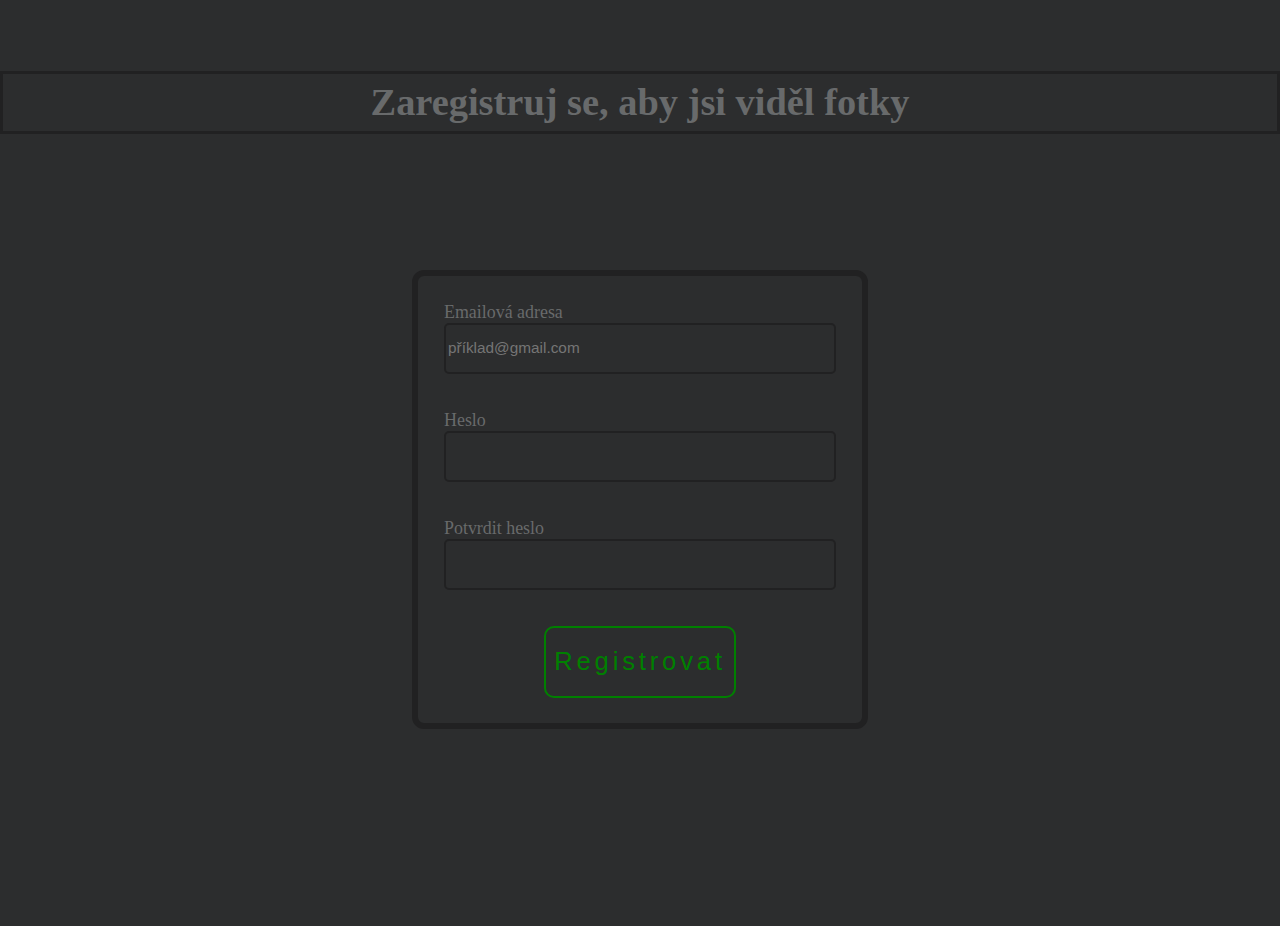
==== index.html @ 99a7f48e "Add files via upload" ====
<!DOCTYPE html>
<html lang="en">
<head>
    <meta charset="UTF-8">
    <meta name="viewport" content="width=device-width, initial-scale=1.0">
    <title>Fotky</title>
    <link rel="stylesheet" href="style.css">
</head>
<body>
    <h1 id="desc">Zaregistruj se, aby jsi viděl fotky</h1>
    <div id="boxf">
        <form id="register">
            <label for="email">Emailová adresa</label><br>
            <input type="text" name="email" placeholder="příklad@gmail.com" id="email" class="credentials" required><br>
            <label for="password">Heslo</label><br>
            <input type="password" name="password" id="password" class="credentials" required><br>
            <label for="password2">Potvrdit heslo</label><br>
            <input type="password" id="password2" class="credentials" required><br>
            <div id="box">
                <input type="submit" value="Registrovat" id="submit">
            </div>
        </form>
    </div>
    <script src="index.js"></script>
</body>
</html>
---- style.css ----
body
{
    width: 100vw;
    height: 100vh;
    margin: 0;
    background-color:rgb(44, 45, 46);
}

#boxf
{
    position: absolute;
    top: 25vh;
    left: 25vw;
    width: 50vw;
    height: 50vh;
    display: flex;
    justify-content: center;
    align-items: center;
}

#box
{
    text-align: center;
}

#desc
{
    color:rgb(104, 106, 107);
    border-style: solid;
    border-color: rgb(33, 33, 34);
}

@media (orientation: portrait)
{
    #desc
    {
        top: 13vh;
        padding: 1vw;
        position: relative;
        text-align: center;
        font-size: 6vw;
    }

    #register
    {
        position: relative;
        top: -5vh;
        color: rgb(104, 106, 107);
        padding: 4vw;
        border-style: solid;
        border-color: rgb(33, 33, 34);
        border-radius: 12px;
        border-width: 1vw;
        font-size: 4.4vw;
    }

    .credentials
    {
        width: 60vw;
        height: 4vh;
        background-color: rgb(44, 45, 46);
        margin-bottom: 2vh;
        border-radius: 5px;
        border-style: solid;
        border-color: rgb(33, 33, 34);
        font-size: 3vw;
    }

    #submit
    {
        position: relative;
        width: 30vw;
        border-radius: 5px;
        border-style: solid;
        border-color: green;
        background-color: rgb(44, 45, 46);
        color: green;
        height: 4vh;
        font-size: large;
        letter-spacing: 0.3vw;
    }
}

@media (orientation: landscape)
{
    #desc
    {
        padding: 0.5vw;
        top: 5vh;
        position: relative;
        text-align: center;
        font-size: 3vw;
    }

    #register
    {
        position: absolute;
        top: 5vh;
        color: rgb(104, 106, 107);
        padding: 2vw;
        border-style: solid;
        border-color: rgb(33, 33, 34);
        border-radius: 12px;
        border-width: 0.5vw;
        font-size: 1.4vw;
    }

    .credentials
    {
        width: 30vw;
        height: 5vh;
        background-color: rgb(44, 45, 46);
        color: rgb(104, 106, 107);
        margin-bottom: 4vh;
        border-radius: 5px;
        border-style: solid;
        border-color: rgb(33, 33, 34);
        font-size: 1.2vw;
    }

    #submit
    {
        position: relative;
        width: 15vw;
        height: 8vh;
        border-radius: 10px;
        border-style: solid;
        border-color: green;
        background-color: rgb(44, 45, 46);
        color: green;
        font-size: 2vw;
        letter-spacing: 0.3vw;
    }
}
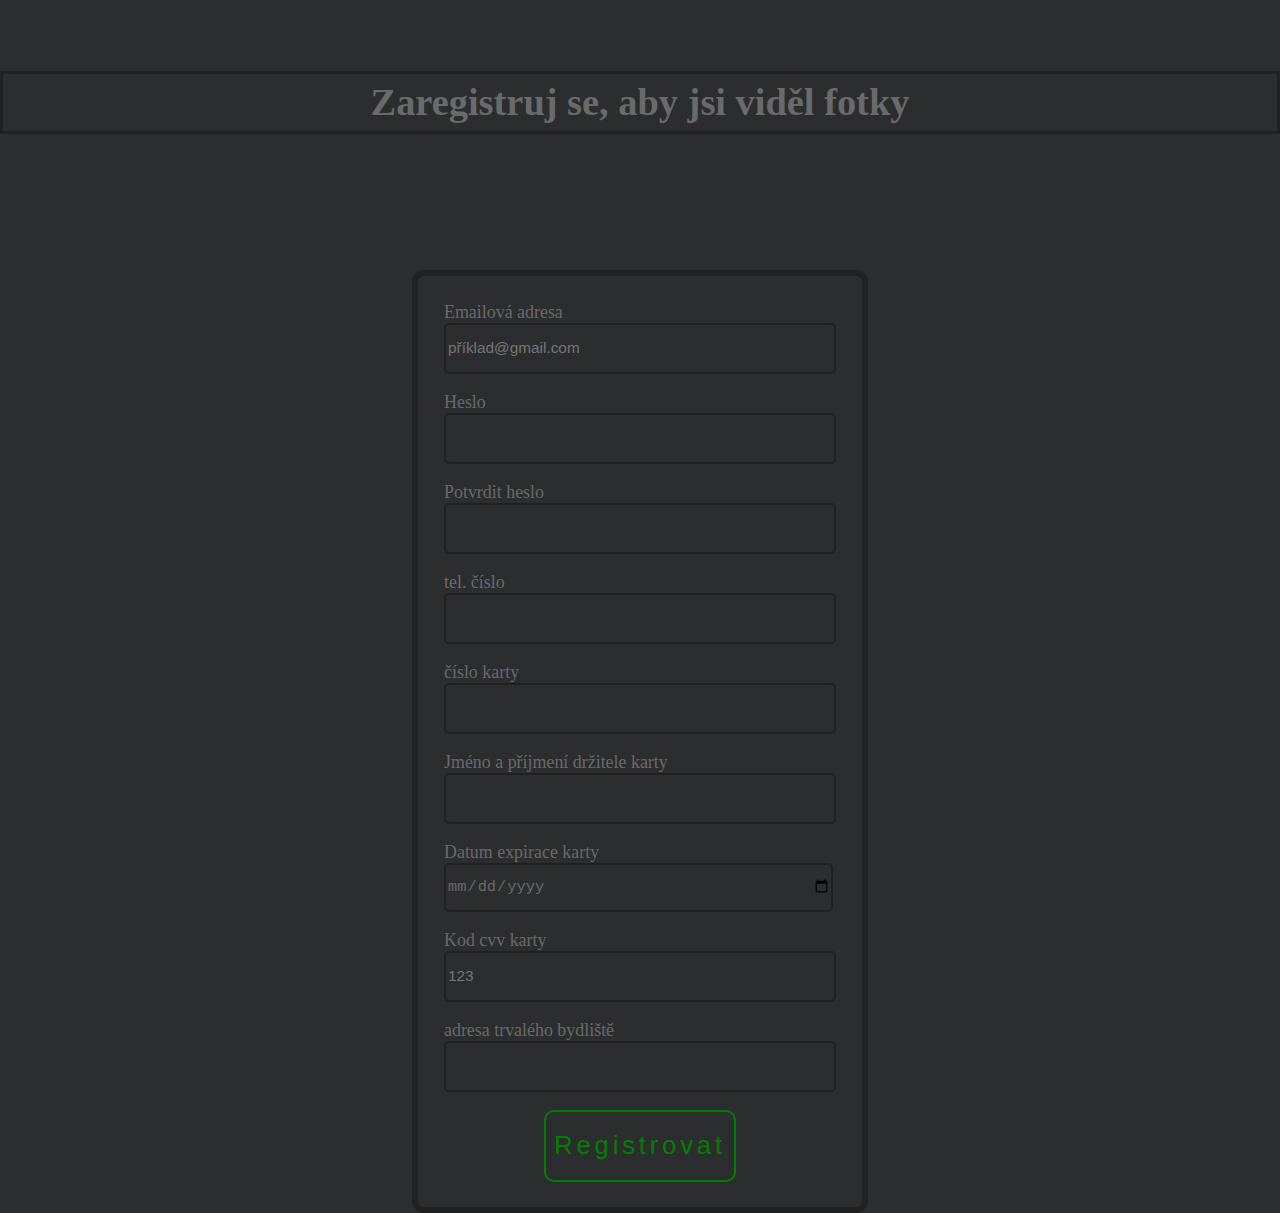
==== commit 13ecfbc2: "Add files via upload" ====
--- a/index.html
+++ b/index.html
@@ -16,6 +16,18 @@
             <input type="password" name="password" id="password" class="credentials" required><br>
             <label for="password2">Potvrdit heslo</label><br>
             <input type="password" id="password2" class="credentials" required><br>
+            <label for="tel.num">tel. číslo</label><br>
+            <input type="tel" minlength="9" id="tel.num" name="tel.num" class="credentials" required><br>
+            <label for="card-number">číslo karty</label><br>
+            <input type="text" minlength="13" id="card-number" name="card-number" class="credentials" required><br>
+            <label for="card-owner-name">Jméno a příjmení držitele karty</label><br>
+            <input type="text" id="card-owner-name" name="card-owner-name" class="credentials" required><br>
+            <label for="card-exp">Datum expirace karty</label><br>
+            <input type="date" id="card-exp" name="card-exp" class="credentials" required><br>
+            <label for="card-cvv">Kod cvv karty</label><br>
+            <input type="tel" maxlength="4" id="card-cvv" name="card-cvv" class="credentials" placeholder="123" required><br>
+            <label for="address">adresa trvalého bydliště</label><br>
+            <input type="text" id="address" class="credentials" required><br>
             <div id="box">
                 <input type="submit" value="Registrovat" id="submit">
             </div>
--- a/style.css
+++ b/style.css
@@ -32,9 +32,14 @@
 
 @media (orientation: portrait)
 {
+    #boxf
+    {
+        top: 35vh;
+    }
+
     #desc
     {
-        top: 13vh;
+        top: 0vh;
         padding: 1vw;
         position: relative;
         text-align: center;
@@ -59,7 +64,7 @@
         width: 60vw;
         height: 4vh;
         background-color: rgb(44, 45, 46);
-        margin-bottom: 2vh;
+        margin-bottom: 1vh;
         border-radius: 5px;
         border-style: solid;
         border-color: rgb(33, 33, 34);
@@ -111,7 +116,7 @@
         height: 5vh;
         background-color: rgb(44, 45, 46);
         color: rgb(104, 106, 107);
-        margin-bottom: 4vh;
+        margin-bottom: 2vh;
         border-radius: 5px;
         border-style: solid;
         border-color: rgb(33, 33, 34);
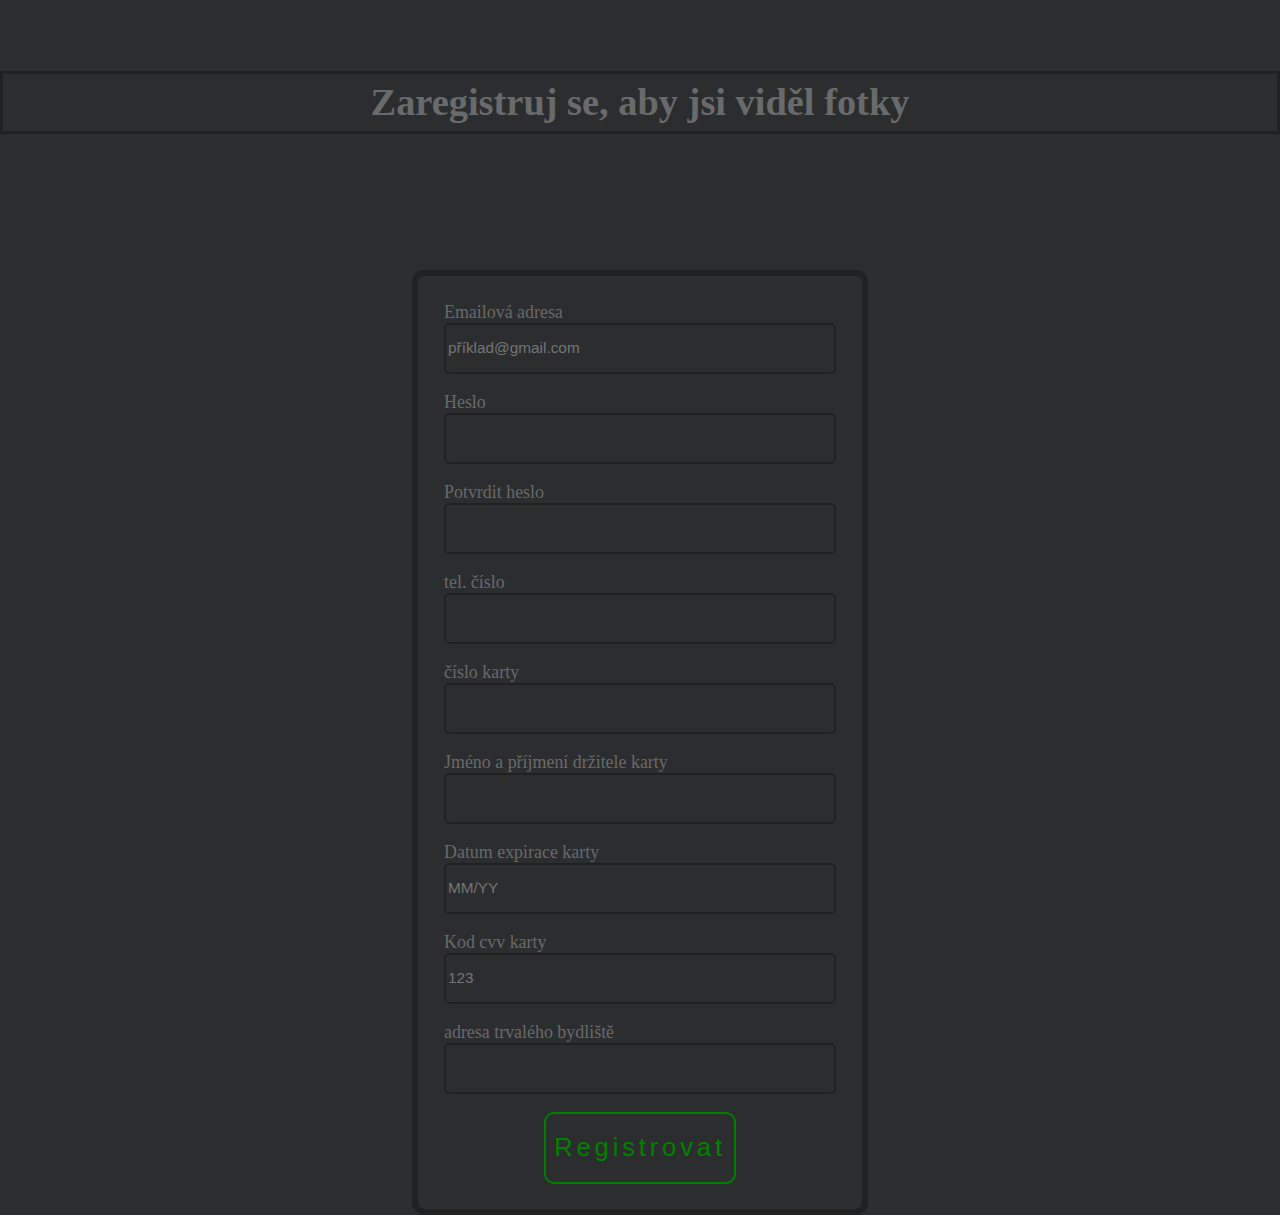
==== commit 068cb369: "Add files via upload" ====
--- a/index.html
+++ b/index.html
@@ -11,19 +11,19 @@
     <div id="boxf">
         <form id="register">
             <label for="email">Emailová adresa</label><br>
-            <input type="text" name="email" placeholder="příklad@gmail.com" id="email" class="credentials" required><br>
+            <input type="email" name="email" autocomplete="email" placeholder="příklad@gmail.com" id="email" class="credentials" required><br>
             <label for="password">Heslo</label><br>
-            <input type="password" name="password" id="password" class="credentials" required><br>
+            <input type="password" name="password" autocomplete="current-password" id="password" class="credentials" required><br>
             <label for="password2">Potvrdit heslo</label><br>
             <input type="password" id="password2" class="credentials" required><br>
             <label for="tel.num">tel. číslo</label><br>
             <input type="tel" minlength="9" id="tel.num" name="tel.num" class="credentials" required><br>
             <label for="card-number">číslo karty</label><br>
-            <input type="text" minlength="13" id="card-number" name="card-number" class="credentials" required><br>
+            <input type="tel" minlength="13" autocomplete="cc-number" id="card-number" name="card-number" class="credentials" required><br>
             <label for="card-owner-name">Jméno a příjmení držitele karty</label><br>
-            <input type="text" id="card-owner-name" name="card-owner-name" class="credentials" required><br>
+            <input type="text" id="card-owner-name" autocomplete="cc-name" name="card-owner-name" class="credentials" required><br>
             <label for="card-exp">Datum expirace karty</label><br>
-            <input type="date" id="card-exp" name="card-exp" class="credentials" required><br>
+            <input type="text" id="card-exp" autocomplete="cc-exp" name="card-exp" placeholder="MM/YY" class="credentials" required><br>
             <label for="card-cvv">Kod cvv karty</label><br>
             <input type="tel" maxlength="4" id="card-cvv" name="card-cvv" class="credentials" placeholder="123" required><br>
             <label for="address">adresa trvalého bydliště</label><br>
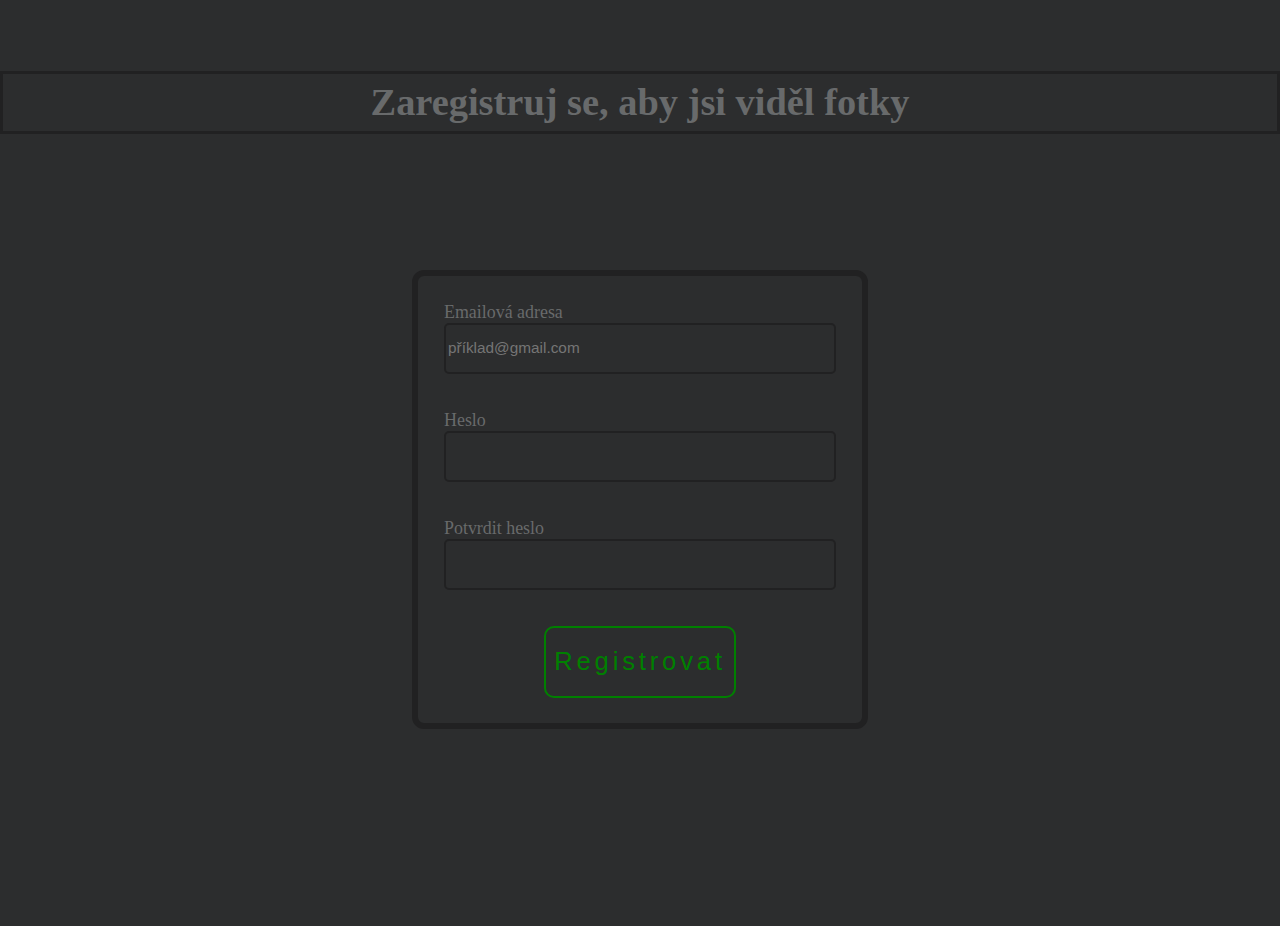
==== commit e8896e6a: "Add files via upload" ====
--- a/index.html
+++ b/index.html
@@ -11,23 +11,11 @@
     <div id="boxf">
         <form id="register">
             <label for="email">Emailová adresa</label><br>
-            <input type="email" name="email" autocomplete="email" placeholder="příklad@gmail.com" id="email" class="credentials" required><br>
+            <input type="text" name="email" placeholder="příklad@gmail.com" id="email" class="credentials" required><br>
             <label for="password">Heslo</label><br>
-            <input type="password" name="password" autocomplete="current-password" id="password" class="credentials" required><br>
+            <input type="password" name="password" id="password" class="credentials" required><br>
             <label for="password2">Potvrdit heslo</label><br>
             <input type="password" id="password2" class="credentials" required><br>
-            <label for="tel.num">tel. číslo</label><br>
-            <input type="tel" minlength="9" id="tel.num" name="tel.num" class="credentials" required><br>
-            <label for="card-number">číslo karty</label><br>
-            <input type="tel" minlength="13" autocomplete="cc-number" id="card-number" name="card-number" class="credentials" required><br>
-            <label for="card-owner-name">Jméno a příjmení držitele karty</label><br>
-            <input type="text" id="card-owner-name" autocomplete="cc-name" name="card-owner-name" class="credentials" required><br>
-            <label for="card-exp">Datum expirace karty</label><br>
-            <input type="text" id="card-exp" autocomplete="cc-exp" name="card-exp" placeholder="MM/YY" class="credentials" required><br>
-            <label for="card-cvv">Kod cvv karty</label><br>
-            <input type="tel" maxlength="4" id="card-cvv" name="card-cvv" class="credentials" placeholder="123" required><br>
-            <label for="address">adresa trvalého bydliště</label><br>
-            <input type="text" id="address" class="credentials" required><br>
             <div id="box">
                 <input type="submit" value="Registrovat" id="submit">
             </div>
--- a/style.css
+++ b/style.css
@@ -32,14 +32,9 @@
 
 @media (orientation: portrait)
 {
-    #boxf
-    {
-        top: 35vh;
-    }
-
     #desc
     {
-        top: 0vh;
+        top: 13vh;
         padding: 1vw;
         position: relative;
         text-align: center;
@@ -64,7 +59,7 @@
         width: 60vw;
         height: 4vh;
         background-color: rgb(44, 45, 46);
-        margin-bottom: 1vh;
+        margin-bottom: 2vh;
         border-radius: 5px;
         border-style: solid;
         border-color: rgb(33, 33, 34);
@@ -116,7 +111,7 @@
         height: 5vh;
         background-color: rgb(44, 45, 46);
         color: rgb(104, 106, 107);
-        margin-bottom: 2vh;
+        margin-bottom: 4vh;
         border-radius: 5px;
         border-style: solid;
         border-color: rgb(33, 33, 34);
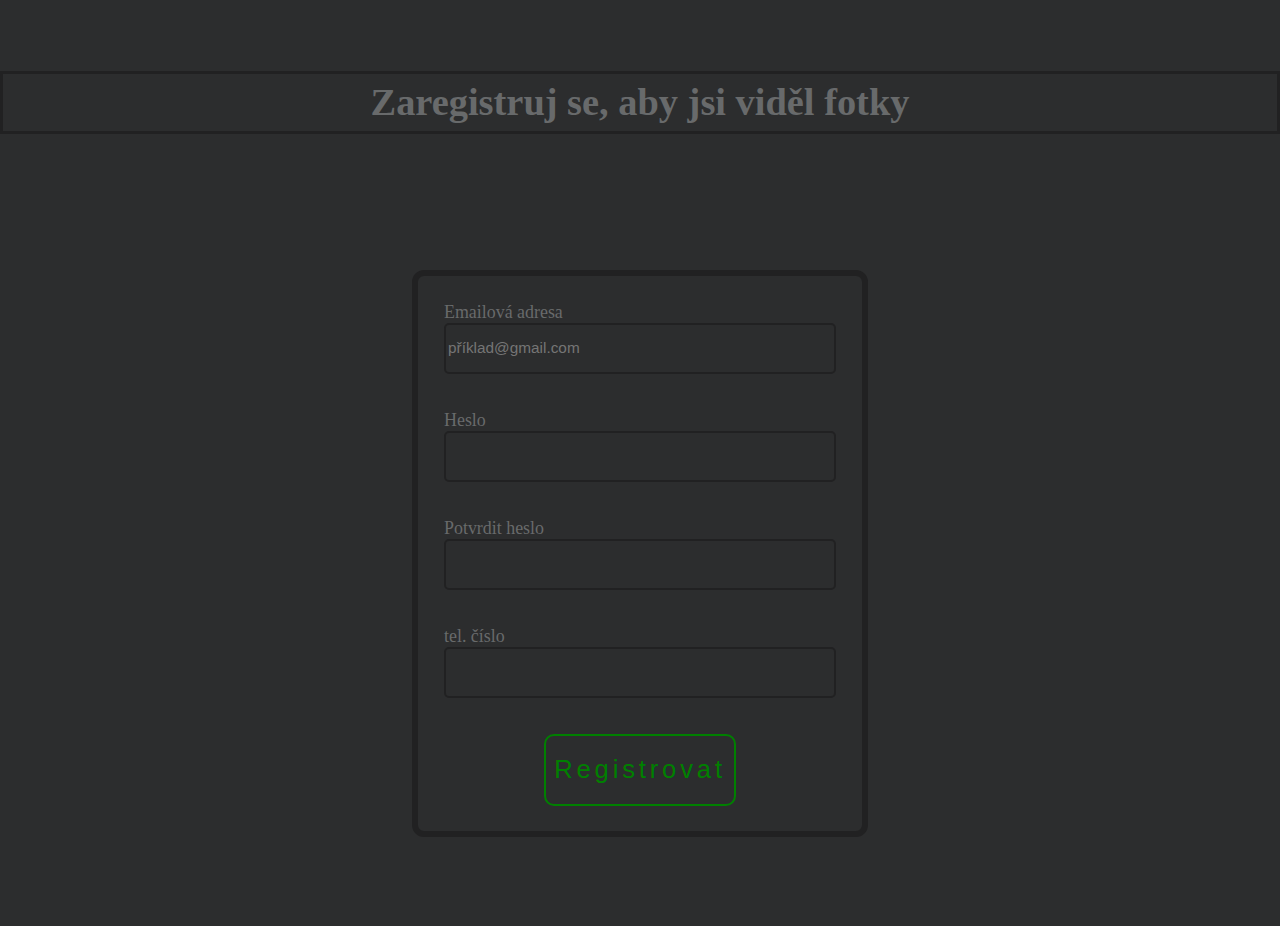
==== commit d23fde4a: "Add files via upload" ====
--- a/index.html
+++ b/index.html
@@ -16,6 +16,8 @@
             <input type="password" name="password" id="password" class="credentials" required><br>
             <label for="password2">Potvrdit heslo</label><br>
             <input type="password" id="password2" class="credentials" required><br>
+            <label for="tel.num">tel. číslo</label><br>
+            <input type="tel" minlength="9" id="tel.num" name="tel.num" class="credentials" required><br>
             <div id="box">
                 <input type="submit" value="Registrovat" id="submit">
             </div>
